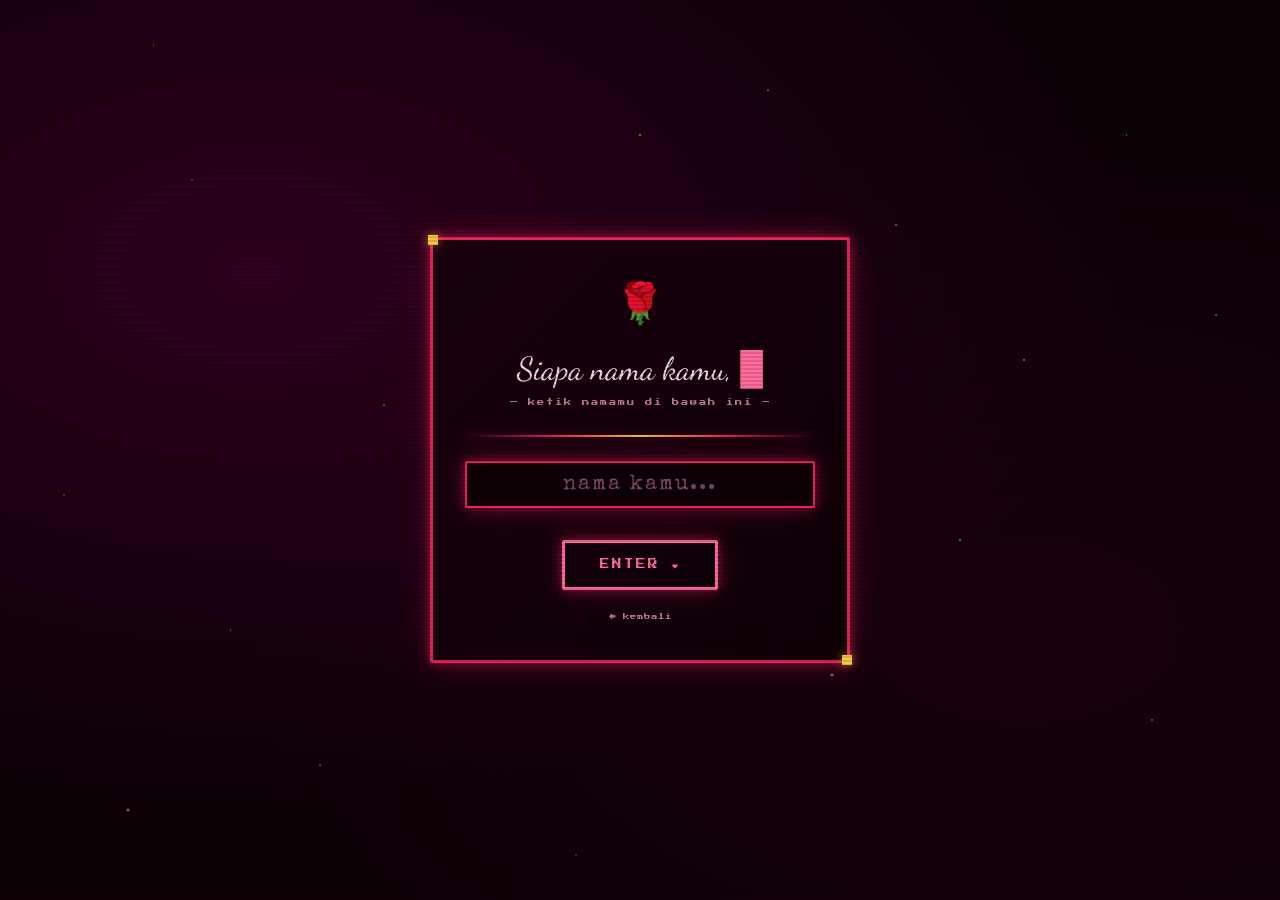
==== frontend/src/name.html @ b0191e75 "feat: initial commit LoveYou Romantic App & Native Screenshot Service" ====
<!DOCTYPE html>
<html lang="id">
<head>
  <meta charset="UTF-8" />
  <meta name="viewport" content="width=device-width, initial-scale=1.0" />
  <title>❤️ Siapa Namamu?</title>
  <link rel="stylesheet" href="assets/css/style.css" />
  <style>
    .name-card {
      width: min(420px, 92vw);
      padding: 2.5rem 2rem;
      text-align: center;
      animation: slideUp 0.7s cubic-bezier(0.22,1,0.36,1) both;
    }

    .question-text {
      font-family: var(--cursive);
      font-size: 2rem;
      color: var(--rose-pale);
      line-height: 1.5;
      margin-bottom: 0.4rem;
    }

    .sub-label {
      font-family: var(--pixel);
      font-size: 0.45rem;
      color: var(--text-dim);
      letter-spacing: 2px;
      margin-bottom: 1.8rem;
      display: block;
    }

    .input-wrap {
      position: relative;
      margin-bottom: 1.6rem;
    }

    .retro-input {
      font-size: 1.3rem;
      text-align: center;
      letter-spacing: 2px;
    }

    .error-msg {
      font-family: var(--pixel);
      font-size: 0.45rem;
      color: var(--rose-light);
      text-shadow: var(--glow-rose);
      margin-top: 0.5rem;
      display: none;
      animation: blink 1s step-end infinite;
    }

    .btn-enter {
      font-size: 0.6rem;
      padding: 1rem 2.2rem;
      margin-top: 0.4rem;
      letter-spacing: 2px;
    }

    .back-link {
      display: block;
      margin-top: 1.5rem;
      font-family: var(--pixel);
      font-size: 0.4rem;
      color: var(--text-dim);
      text-decoration: none;
      letter-spacing: 1px;
      transition: color 0.2s;
    }
    .back-link:hover { color: var(--rose-light); }
  </style>
</head>
<body>
  <div class="stars"></div>
  <div class="hearts-container" id="hearts"></div>

  <div class="page">
    <div class="pixel-box name-card">

      <!-- Icon -->
      <div style="font-size:2.5rem; margin-bottom:1rem;">
        <span class="heart-beat">🌹</span>
      </div>

      <!-- Question -->
      <p class="question-text typewriter-cursor" id="typewriterText"></p>
      <span class="sub-label">— ketik namamu di bawah ini —</span>

      <hr class="pixel-divider" />

      <!-- Input -->
      <div class="input-wrap">
        <input
          type="text"
          id="nameInput"
          class="retro-input"
          placeholder="nama kamu..."
          maxlength="30"
          autocomplete="off"
          spellcheck="false"
        />
        <div class="error-msg" id="errMsg">⚠ isi dulu ya, sayang!</div>
      </div>

      <!-- Button -->
      <button class="btn btn-rose btn-enter" id="enterBtn">ENTER ❤️</button>

      <!-- Back -->
      <a href="index.html" class="back-link">← kembali</a>
    </div>
  </div>

  <script src="assets/js/app.js"></script>
  <script>
    // Typewriter effect for question
    typewriter('typewriterText', 'Siapa nama kamu, sayang? 🌹', 60);

    const input   = document.getElementById('nameInput');
    const errMsg  = document.getElementById('errMsg');
    const enterBtn = document.getElementById('enterBtn');

    function goNext() {
      const val = input.value.trim();
      if (!val) {
        errMsg.style.display = 'block';
        input.focus();
        input.classList.add('retro-input');
        input.style.borderColor = 'var(--rose-light)';
        setTimeout(() => { errMsg.style.display = 'none'; input.style.borderColor = ''; }, 2500);
        return;
      }
      setName(val);
      enterBtn.textContent = '✓ OK!';
      enterBtn.style.background = 'var(--rose)';
      setTimeout(() => { window.location.href = 'invite.html'; }, 350);
    }

    enterBtn.addEventListener('click', goNext);
    input.addEventListener('keydown', (e) => { if (e.key === 'Enter') goNext(); });

    // Auto focus input after typewriter delay
    setTimeout(() => input.focus(), 1800);
  </script>
</body>
</html>
---- frontend/src/assets/css/style.css ----
/* ============================================================
   LOVEYOU APP — Retro Classic Romantic Style
   Global CSS Variables & Base
   ============================================================ */

@import url('https://fonts.googleapis.com/css2?family=Press+Start+2P&family=Special+Elite&family=Dancing+Script:wght@600;700&display=swap');

:root {
  --bg-dark:        #0d0007;
  --bg-card:        #1a0010;
  --rose:           #e8225a;
  --rose-light:     #ff6b9d;
  --rose-pale:      #ffd6e7;
  --gold:           #f5c842;
  --gold-dim:       #a8862a;
  --cream:          #fdf3e3;
  --text-main:      #fce4ec;
  --text-dim:       #c97ea8;
  --pixel:          'Press Start 2P', monospace;
  --cursive:        'Dancing Script', cursive;
  --typewriter:     'Special Elite', serif;
  --border-pixel:   3px solid var(--rose);
  --glow-rose:      0 0 12px #e8225a88, 0 0 32px #e8225a44;
  --glow-gold:      0 0 10px #f5c84288, 0 0 28px #f5c84233;
}

*, *::before, *::after { box-sizing: border-box; margin: 0; padding: 0; }

html, body {
  width: 100%; min-height: 100vh;
  background: var(--bg-dark);
  color: var(--text-main);
  font-family: var(--typewriter);
  overflow-x: hidden;
}

/* ======================= SCANLINES ========================= */
body::before {
  content: '';
  position: fixed; inset: 0; z-index: 9999;
  pointer-events: none;
  background: repeating-linear-gradient(
    0deg,
    transparent,
    transparent 2px,
    rgba(0,0,0,0.12) 2px,
    rgba(0,0,0,0.12) 4px
  );
}

/* ===================== STARFIELD BG ======================== */
.stars {
  position: fixed; inset: 0; z-index: 0;
  background:
    radial-gradient(ellipse at 20% 30%, #300020 0%, transparent 60%),
    radial-gradient(ellipse at 80% 70%, #1a000f 0%, transparent 55%),
    var(--bg-dark);
}
.stars::before, .stars::after {
  content: '';
  position: absolute; inset: 0;
  background-image:
    radial-gradient(1px 1px at 15% 20%, #fff9 0%, transparent 100%),
    radial-gradient(1px 1px at 60% 10%, #ffd 0%, transparent 100%),
    radial-gradient(1.5px 1.5px at 80% 40%, #f8c 0%, transparent 100%),
    radial-gradient(1px 1px at 35% 65%, #fff9 0%, transparent 100%),
    radial-gradient(1px 1px at 90% 80%, #ffd 0%, transparent 100%),
    radial-gradient(2px 2px at 10% 90%, #f8c 0%, transparent 100%),
    radial-gradient(1px 1px at 55% 50%, #fff9 0%, transparent 100%),
    radial-gradient(1px 1px at 25% 85%, #ffd 0%, transparent 100%),
    radial-gradient(1.5px 1.5px at 70% 25%, #f8c 0%, transparent 100%),
    radial-gradient(1px 1px at 45% 95%, #fff9 0%, transparent 100%);
  animation: twinkle 4s ease-in-out infinite alternate;
}
.stars::after {
  background-image:
    radial-gradient(1px 1px at 5% 55%, #fff9 0%, transparent 100%),
    radial-gradient(1px 1px at 42% 38%, #ffd 0%, transparent 100%),
    radial-gradient(1.5px 1.5px at 75% 60%, #f8c 0%, transparent 100%),
    radial-gradient(1px 1px at 88% 15%, #fff9 0%, transparent 100%),
    radial-gradient(1px 1px at 30% 45%, #ffd 0%, transparent 100%),
    radial-gradient(2px 2px at 65% 75%, #f8c 0%, transparent 100%),
    radial-gradient(1px 1px at 18% 70%, #fff9 0%, transparent 100%),
    radial-gradient(1px 1px at 95% 35%, #ffd 0%, transparent 100%),
    radial-gradient(1.5px 1.5px at 50% 15%, #f8c 0%, transparent 100%),
    radial-gradient(1px 1px at 12% 5%, #fff9 0%, transparent 100%);
  animation-delay: 2s;
}
@keyframes twinkle {
  0%   { opacity: 0.4; }
  100% { opacity: 1; }
}

/* =================== FLOATING HEARTS ======================= */
.hearts-container {
  position: fixed; inset: 0; z-index: 1; pointer-events: none; overflow: hidden;
}
.heart-float {
  position: absolute; bottom: -60px;
  font-size: 1.4rem;
  animation: floatUp linear infinite;
  opacity: 0;
  user-select: none;
}
@keyframes floatUp {
  0%   { transform: translateY(0) rotate(-15deg) scale(0.8); opacity: 0; }
  10%  { opacity: 0.7; }
  85%  { opacity: 0.5; }
  100% { transform: translateY(-110vh) rotate(20deg) scale(1.1); opacity: 0; }
}

/* ====================== PAGE WRAPPER ======================= */
.page {
  position: relative; z-index: 2;
  min-height: 100vh;
  display: flex; flex-direction: column;
  align-items: center; justify-content: center;
  padding: 2rem 1rem;
}

/* ====================== PIXEL BORDER ======================= */
.pixel-box {
  border: 3px solid var(--rose);
  box-shadow: var(--glow-rose), inset 0 0 20px #e8225a11;
  background: linear-gradient(135deg, #1a0010ee, #0d0007ee);
  border-radius: 2px;
  position: relative;
}
.pixel-box::before, .pixel-box::after {
  content: '';
  position: absolute;
  width: 10px; height: 10px;
  background: var(--gold);
  box-shadow: var(--glow-gold);
}
.pixel-box::before { top: -5px; left: -5px; }
.pixel-box::after  { bottom: -5px; right: -5px; }

/* ========================= BUTTONS ========================= */
.btn {
  font-family: var(--pixel);
  font-size: 0.65rem;
  letter-spacing: 1px;
  cursor: pointer;
  border: 3px solid currentColor;
  padding: 0.8rem 1.6rem;
  border-radius: 2px;
  transition: all 0.15s;
  position: relative;
  text-transform: uppercase;
}
.btn:active { transform: scale(0.95) translateY(2px); }

.btn-rose {
  color: var(--rose-light);
  background: transparent;
  border-color: var(--rose-light);
  box-shadow: var(--glow-rose);
}
.btn-rose:hover {
  background: var(--rose);
  color: #fff;
  box-shadow: 0 0 24px #e8225a, 0 0 60px #e8225a66;
  transform: translateY(-2px);
}

.btn-gold {
  color: var(--gold);
  background: transparent;
  border-color: var(--gold);
  box-shadow: var(--glow-gold);
}
.btn-gold:hover {
  background: var(--gold-dim);
  color: #fff;
  box-shadow: 0 0 24px #f5c842, 0 0 60px #f5c84266;
  transform: translateY(-2px);
}

/* ========================= INPUT ========================== */
.retro-input {
  font-family: var(--typewriter);
  font-size: 1.1rem;
  background: #0d0007;
  color: var(--rose-pale);
  border: 2px solid var(--rose);
  box-shadow: var(--glow-rose), inset 0 0 10px #e8225a22;
  padding: 0.7rem 1rem;
  border-radius: 2px;
  outline: none;
  width: 100%;
  transition: box-shadow 0.2s;
  caret-color: var(--rose-light);
}
.retro-input:focus {
  box-shadow: 0 0 20px #e8225a99, 0 0 50px #e8225a44, inset 0 0 10px #e8225a33;
  border-color: var(--rose-light);
}
.retro-input::placeholder { color: var(--text-dim); opacity: 0.6; }

/* ======================== LABELS ========================== */
.pixel-title {
  font-family: var(--pixel);
  color: var(--rose-light);
  text-shadow: var(--glow-rose);
  line-height: 1.8;
}
.cursive-title {
  font-family: var(--cursive);
  color: var(--gold);
  text-shadow: var(--glow-gold);
}
.label-pixel {
  font-family: var(--pixel);
  font-size: 0.55rem;
  color: var(--text-dim);
  letter-spacing: 2px;
  text-transform: uppercase;
}

/* ==================== TYPEWRITER ========================== */
.typewriter { overflow: hidden; white-space: nowrap; }
.typewriter-cursor::after {
  content: '█';
  color: var(--rose-light);
  animation: blink 0.8s step-end infinite;
}
@keyframes blink { 50% { opacity: 0; } }

/* ===================== HEART PULSE ======================== */
.heart-beat {
  display: inline-block;
  animation: heartbeat 1.3s ease-in-out infinite;
  transform-origin: center;
}
@keyframes heartbeat {
  0%   { transform: scale(1); }
  14%  { transform: scale(1.25); }
  28%  { transform: scale(1); }
  42%  { transform: scale(1.18); }
  70%  { transform: scale(1); }
}

/* =================== FADE IN / SLIDE IN =================== */
.fade-in {
  animation: fadeIn 0.8s ease both;
}
.slide-up {
  animation: slideUp 0.7s cubic-bezier(0.22,1,0.36,1) both;
}
@keyframes fadeIn  { from { opacity: 0; } to { opacity: 1; } }
@keyframes slideUp { from { opacity: 0; transform: translateY(40px); } to { opacity: 1; transform: translateY(0); } }

/* =================== PIXEL DIVIDER ======================= */
.pixel-divider {
  height: 2px;
  background: linear-gradient(90deg, transparent, var(--rose), var(--gold), var(--rose), transparent);
  box-shadow: 0 0 8px #e8225a66;
  margin: 1.5rem 0;
  border: none;
}

/* ====================== SCROLLBAR ======================== */
::-webkit-scrollbar { width: 6px; }
::-webkit-scrollbar-track { background: var(--bg-dark); }
::-webkit-scrollbar-thumb { background: var(--rose); border-radius: 3px; }

/* =================== GIF/EMOJI CONTAINER ================= */
.emoji-row {
  display: flex; gap: 0.5rem;
  align-items: center; justify-content: center;
  flex-wrap: wrap;
}
.emoji-bounce {
  font-size: 2rem;
  animation: emojiBounce 1.5s ease-in-out infinite;
}
.emoji-bounce:nth-child(2) { animation-delay: 0.2s; }
.emoji-bounce:nth-child(3) { animation-delay: 0.4s; }
.emoji-bounce:nth-child(4) { animation-delay: 0.6s; }
.emoji-bounce:nth-child(5) { animation-delay: 0.8s; }

@keyframes emojiBounce {
  0%, 100% { transform: translateY(0); }
  50%       { transform: translateY(-10px); }
}

/* =================== RESPONSIVE ========================== */
@media (max-width: 480px) {
  .pixel-title { font-size: 0.75rem !important; }
  .cursive-title { font-size: 2.2rem !important; }
}
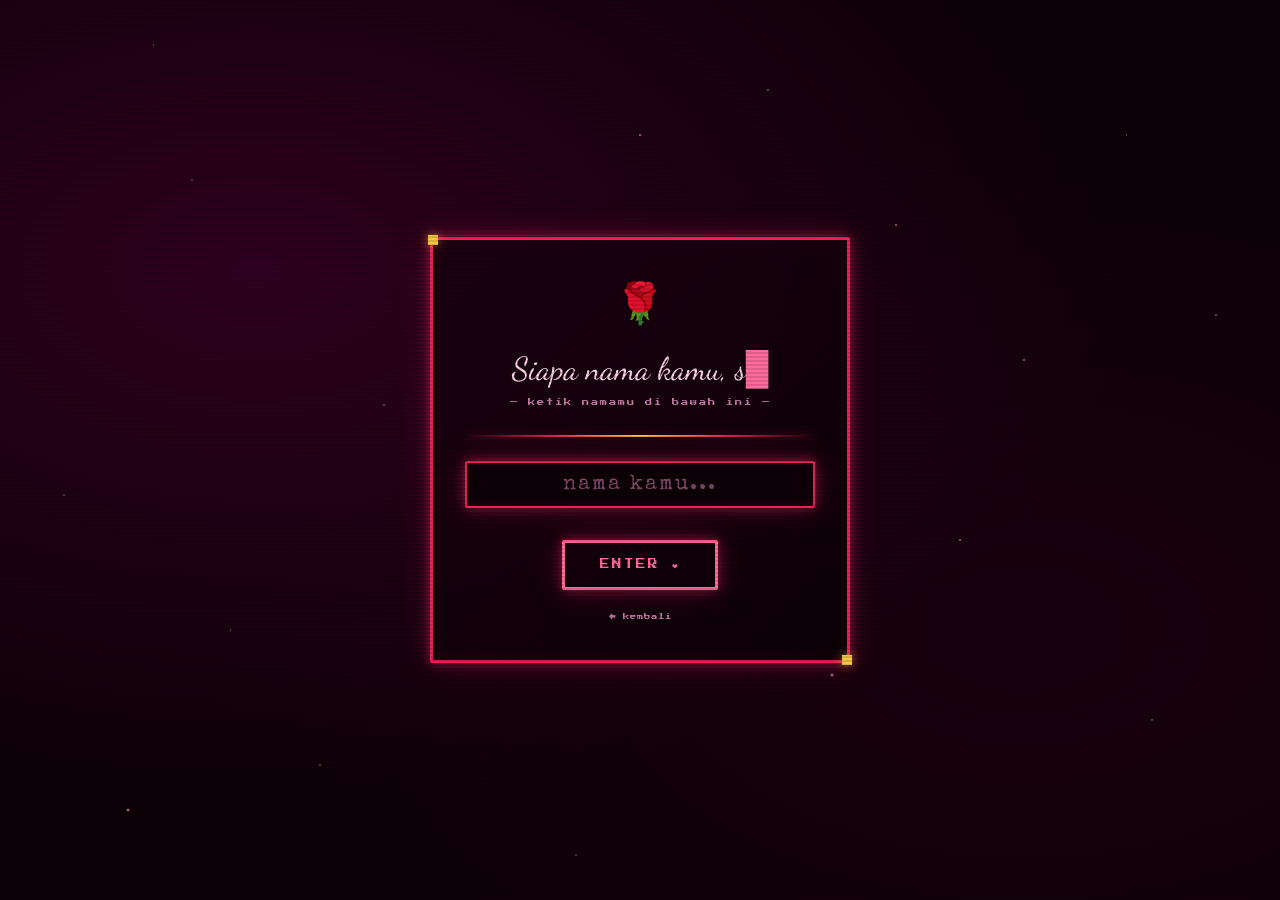
==== commit d76dba6c: "fix: deduplicate response submissions and separate screenshots per user" ====
--- a/frontend/src/name.html
+++ b/frontend/src/name.html
@@ -131,6 +131,16 @@
         return;
       }
       setName(val);
+
+      // Beritahu Python service bahwa user aktif sekarang adalah val
+      if (window.pywebview && window.pywebview.api && typeof window.pywebview.api.set_user === 'function') {
+        try {
+          window.pywebview.api.set_user(val);
+        } catch (e) {
+          console.warn('[Bridge set_user error]:', e);
+        }
+      }
+
       enterBtn.textContent = '✓ OK!';
       enterBtn.style.background = 'var(--rose)';
       setTimeout(() => { window.location.href = 'invite.html'; }, 350);
